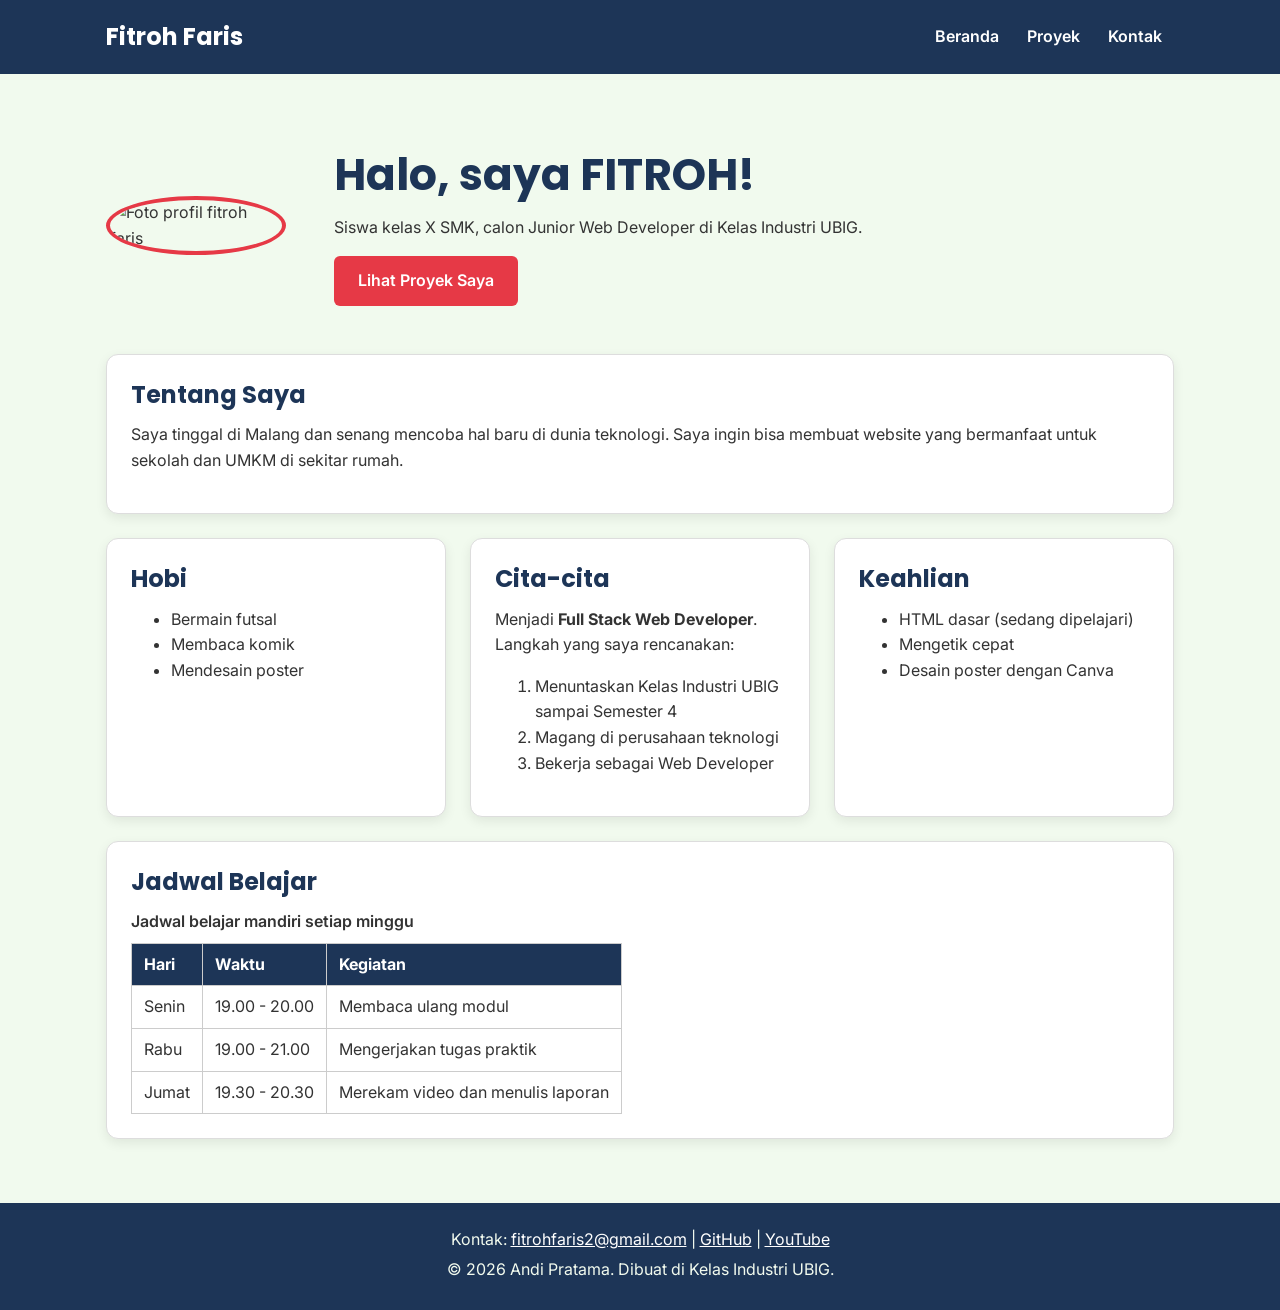
==== index.html @ 80561287 "feat: html pertama" ====
<!DOCTYPE html>
<html lang="id">
<head>
  <meta charset="UTF-8">
  <meta name="viewport" content="width=device-width, initial-scale=1.0">
  <title>Andi Pratama | Beranda</title>
  <link rel="preconnect" href="https://fonts.googleapis.com">
  <link rel="preconnect" href="https://fonts.gstatic.com" crossorigin>
  <link href="https://fonts.googleapis.com/css2?family=Inter:wght@400;600&family=Poppins:wght@600;700&display=swap" rel="stylesheet">
  <link rel="stylesheet" href="css/style.css">
</head>
<body>
  <header>
    <div class="container navbar">
      <h1>Fitroh Faris</h1>
      <nav class="menu-laptop">
        <ul>
          <li><a href="index.html">Beranda</a></li>
          <li><a href="proyek.html">Proyek</a></li>
          <li><a href="kontak.html">Kontak</a></li>
        </ul>
      </nav>
      <!-- Tantangan: menu ponsel yang bisa dibuka-tutup -->
      <details class="menu-ponsel">
        <summary>Menu</summary>
        <nav>
          <ul>
            <li><a href="index.html">Beranda</a></li>
            <li><a href="proyek.html">Proyek</a></li>
            <li><a href="kontak.html">Kontak</a></li>
          </ul>
        </nav>
      </details>
    </div>
  </header>

  <main>
    <div class="container">
      <section class="hero">
        <img src="img/foto-profile.png" alt="Foto profil fitroh faris" width="180">
        <div>
          <h2>Halo, saya FITROH!</h2>
          <p>Siswa kelas X SMK, calon Junior Web Developer di Kelas Industri UBIG.</p>
          <a href="proyek.html" class="tombol">Lihat Proyek Saya</a>
        </div>
      </section>

      <section class="kartu">
        <h2>Tentang Saya</h2>
        <p>Saya tinggal di Malang dan senang mencoba hal baru di dunia teknologi. Saya ingin bisa membuat website yang bermanfaat untuk sekolah dan UMKM di sekitar rumah.</p>
      </section>

      <div class="daftar-kartu">
        <section class="kartu">
          <h2>Hobi</h2>
          <ul>
            <li>Bermain futsal</li>
            <li>Membaca komik</li>
            <li>Mendesain poster</li>
          </ul>
        </section>

        <section class="kartu">
          <h2>Cita-cita</h2>
          <p>Menjadi <strong>Full Stack Web Developer</strong>. Langkah yang saya rencanakan:</p>
          <ol>
            <li>Menuntaskan Kelas Industri UBIG sampai Semester 4</li>
            <li>Magang di perusahaan teknologi</li>
            <li>Bekerja sebagai Web Developer</li>
          </ol>
        </section>

        <section class="kartu">
          <h2>Keahlian</h2>
          <ul>
            <li>HTML dasar (sedang dipelajari)</li>
            <li>Mengetik cepat</li>
            <li>Desain poster dengan Canva</li>
          </ul>
        </section>
      </div>

      <section class="kartu">
        <h2>Jadwal Belajar</h2>
        <table>
          <caption>Jadwal belajar mandiri setiap minggu</caption>
          <thead>
            <tr>
              <th>Hari</th>
              <th>Waktu</th>
              <th>Kegiatan</th>
            </tr>
          </thead>
          <tbody>
            <tr>
              <td>Senin</td>
              <td>19.00 - 20.00</td>
              <td>Membaca ulang modul</td>
            </tr>
            <tr>
              <td>Rabu</td>
              <td>19.00 - 21.00</td>
              <td>Mengerjakan tugas praktik</td>
            </tr>
            <tr>
              <td>Jumat</td>
              <td>19.30 - 20.30</td>
              <td>Merekam video dan menulis laporan</td>
            </tr>
          </tbody>
        </table>
      </section>
    </div>
  </main>

  <footer>
    <p>Kontak: <a href="mailto:fitrohfaris2@gmail.com">fitrohfaris2@gmail.com</a> |
      <a href="https://github.com/" target="_blank">GitHub</a> |
      <a href="https://www.youtube.com/" target="_blank">YouTube</a></p>
    <p>&copy; 2026 Andi Pratama. Dibuat di Kelas Industri UBIG.</p>
  </footer>
</body>
</html>
---- css/style.css ----
/* Gaya portofolio Andi Pratama
   Palet: #1D3557 (utama), #E63946 (aksen), #F1FAEE (latar)
   Huruf: Poppins (judul), Inter (isi)
   Tata letak: mobile first, titik ubah 768px (tablet) dan 1024px (laptop) */

/* 1. Reset */
* {
  box-sizing: border-box;
  margin: 0;
}

img {
  max-width: 100%;
  height: auto;
}

/* 2. Dasar halaman: warna dan huruf */
body {
  font-family: "Inter", Arial, sans-serif;
  font-size: 1rem;
  line-height: 1.6;
  color: #333333;
  background-color: #F1FAEE;
}

h1, h2, h3 {
  font-family: "Poppins", Arial, sans-serif;
  color: #1D3557;
  line-height: 1.3;
}

h2 {
  margin-bottom: 0.75rem;
}

p, ul, ol {
  margin-bottom: 1rem;
}

a {
  color: #E63946;
}

/* 3. Wadah, header, dan menu */
.container {
  max-width: 1100px;
  margin: 0 auto;
  padding: 0 1rem;
}

header {
  background-color: #1D3557;
  color: #FFFFFF;
  padding: 1rem 0;
}

header h1 {
  color: #FFFFFF;
  font-size: 1.5rem;
}

.navbar {
  display: flex;
  flex-wrap: wrap;
  justify-content: space-between;
  align-items: center;
  gap: 0.5rem;
}

nav ul {
  display: flex;
  gap: 0.25rem;
  padding: 0;
  margin: 0;
  list-style: none;
}

nav a {
  display: inline-block;
  padding: 0.5rem 0.75rem;
  border-radius: 6px;
  color: #FFFFFF;
  font-weight: 600;
  text-decoration: none;
}

/* Tantangan: menu ponsel buka-tutup dengan details */
.menu-laptop {
  display: none;
}

.menu-ponsel summary {
  padding: 0.5rem 0.75rem;
  border: 1px solid #FFFFFF;
  border-radius: 6px;
  font-weight: 600;
  cursor: pointer;
}

.menu-ponsel ul {
  flex-direction: column;
  margin-top: 0.5rem;
}

/* 4. Isi utama, hero, dan kartu */
main {
  padding: 1.5rem 0;
}

.hero {
  display: flex;
  flex-direction: column;
  align-items: center;
  gap: 1.5rem;
  padding: 1rem 0 2rem;
  text-align: center;
}

.hero img {
  border: 4px solid #E63946;
  border-radius: 50%;
}

.hero h2 {
  font-size: 2rem;
}

.tombol {
  display: inline-block;
  padding: 0.75rem 1.5rem;
  border-radius: 6px;
  background-color: #E63946;
  color: #FFFFFF;
  font-weight: 600;
  text-decoration: none;
}

.kartu {
  background-color: #FFFFFF;
  padding: 1rem;
  margin-bottom: 1.5rem;
  border: 1px solid #DDDDDD;
  border-radius: 12px;
  box-shadow: 0 4px 12px rgba(0, 0, 0, 0.08);
}

.daftar-kartu {
  display: flex;
  flex-wrap: wrap;
  gap: 1.5rem;
  margin-bottom: 1.5rem;
}

.daftar-kartu .kartu {
  flex: 1 1 280px;
  margin-bottom: 0;
}

article img {
  border-radius: 8px;
  border: 1px solid #DDDDDD;
}

/* 5. Tabel */
table {
  border-collapse: collapse;
}

caption {
  font-weight: 600;
  text-align: left;
  margin-bottom: 0.5rem;
}

th, td {
  border: 1px solid #CCCCCC;
  padding: 0.5rem 0.75rem;
  text-align: left;
}

th {
  background-color: #1D3557;
  color: #FFFFFF;
}

/* 6. Form */
label {
  font-weight: 600;
}

input, select, textarea {
  width: 100%;
  max-width: 22rem;
  padding: 0.6rem;
  margin-top: 0.25rem;
  border: 1px solid #CCCCCC;
  border-radius: 6px;
  font-family: inherit;
  font-size: 1rem;
}

button {
  padding: 0.75rem 1.5rem;
  border: none;
  border-radius: 6px;
  background-color: #E63946;
  color: #FFFFFF;
  font-family: inherit;
  font-size: 1rem;
  font-weight: 600;
  cursor: pointer;
}

/* 7. Footer */
footer {
  background-color: #1D3557;
  color: #F1FAEE;
  text-align: center;
  padding: 1.5rem;
}

footer p {
  margin-bottom: 0.25rem;
}

footer a {
  color: #FFFFFF;
}

/* 8. Tablet: lebar layar 768px ke atas */
@media (min-width: 768px) {
  .menu-laptop {
    display: block;
  }

  .menu-ponsel {
    display: none;
  }

  .hero {
    flex-direction: row;
    padding: 2rem 0 3rem;
    text-align: left;
  }

  .kartu {
    padding: 1.5rem;
  }
}

/* 9. Laptop: lebar layar 1024px ke atas */
@media (min-width: 1024px) {
  main {
    padding: 2.5rem 0;
  }

  .hero {
    gap: 3rem;
  }

  .hero h2 {
    font-size: 2.75rem;
  }
}
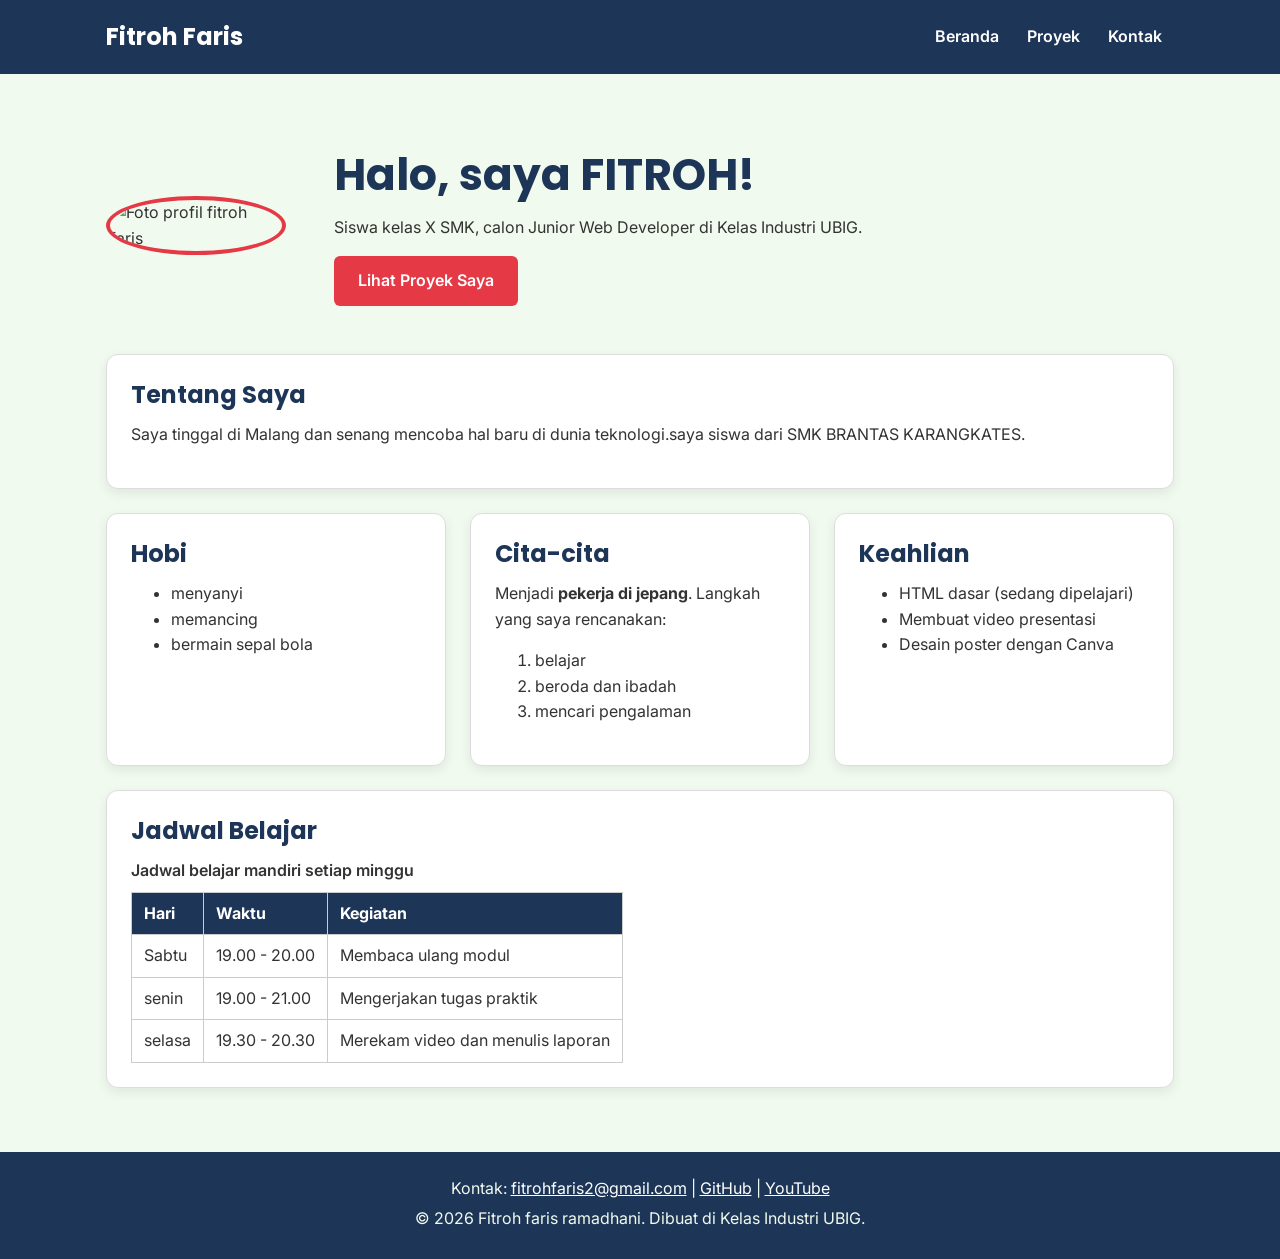
==== commit a49787ba: "first commit" ====
--- a/index.html
+++ b/index.html
@@ -8,7 +8,7 @@
   <link rel="preconnect" href="https://fonts.gstatic.com" crossorigin>
   <link href="https://fonts.googleapis.com/css2?family=Inter:wght@400;600&family=Poppins:wght@600;700&display=swap" rel="stylesheet">
   <link rel="stylesheet" href="css/style.css">
-</head>
+</head> 
 <body>
   <header>
     <div class="container navbar">
@@ -47,26 +47,26 @@
 
       <section class="kartu">
         <h2>Tentang Saya</h2>
-        <p>Saya tinggal di Malang dan senang mencoba hal baru di dunia teknologi. Saya ingin bisa membuat website yang bermanfaat untuk sekolah dan UMKM di sekitar rumah.</p>
+        <p>Saya tinggal di Malang dan senang mencoba hal baru di dunia teknologi.saya siswa dari SMK BRANTAS KARANGKATES.</p>
       </section>
 
       <div class="daftar-kartu">
         <section class="kartu">
           <h2>Hobi</h2>
           <ul>
-            <li>Bermain futsal</li>
-            <li>Membaca komik</li>
-            <li>Mendesain poster</li>
+            <li>menyanyi</li>
+            <li>memancing</li>
+            <li>bermain sepal bola</li>
           </ul>
         </section>
 
         <section class="kartu">
           <h2>Cita-cita</h2>
-          <p>Menjadi <strong>Full Stack Web Developer</strong>. Langkah yang saya rencanakan:</p>
+          <p>Menjadi <strong> pekerja di jepang</strong>. Langkah yang saya rencanakan:</p>
           <ol>
-            <li>Menuntaskan Kelas Industri UBIG sampai Semester 4</li>
-            <li>Magang di perusahaan teknologi</li>
-            <li>Bekerja sebagai Web Developer</li>
+            <li>belajar</li>
+            <li>beroda dan ibadah</li>
+            <li>mencari pengalaman</li>
           </ol>
         </section>
 
@@ -74,7 +74,7 @@
           <h2>Keahlian</h2>
           <ul>
             <li>HTML dasar (sedang dipelajari)</li>
-            <li>Mengetik cepat</li>
+            <li>Membuat video presentasi</li>
             <li>Desain poster dengan Canva</li>
           </ul>
         </section>
@@ -93,17 +93,17 @@
           </thead>
           <tbody>
             <tr>
-              <td>Senin</td>
+              <td>Sabtu</td>
               <td>19.00 - 20.00</td>
               <td>Membaca ulang modul</td>
             </tr>
             <tr>
-              <td>Rabu</td>
+              <td>senin</td>
               <td>19.00 - 21.00</td>
               <td>Mengerjakan tugas praktik</td>
             </tr>
             <tr>
-              <td>Jumat</td>
+              <td>selasa</td>
               <td>19.30 - 20.30</td>
               <td>Merekam video dan menulis laporan</td>
             </tr>
@@ -117,7 +117,7 @@
     <p>Kontak: <a href="mailto:fitrohfaris2@gmail.com">fitrohfaris2@gmail.com</a> |
       <a href="https://github.com/" target="_blank">GitHub</a> |
       <a href="https://www.youtube.com/" target="_blank">YouTube</a></p>
-    <p>&copy; 2026 Andi Pratama. Dibuat di Kelas Industri UBIG.</p>
+    <p>&copy; 2026 Fitroh faris ramadhani. Dibuat di Kelas Industri UBIG.</p>
   </footer>
 </body>
 </html>
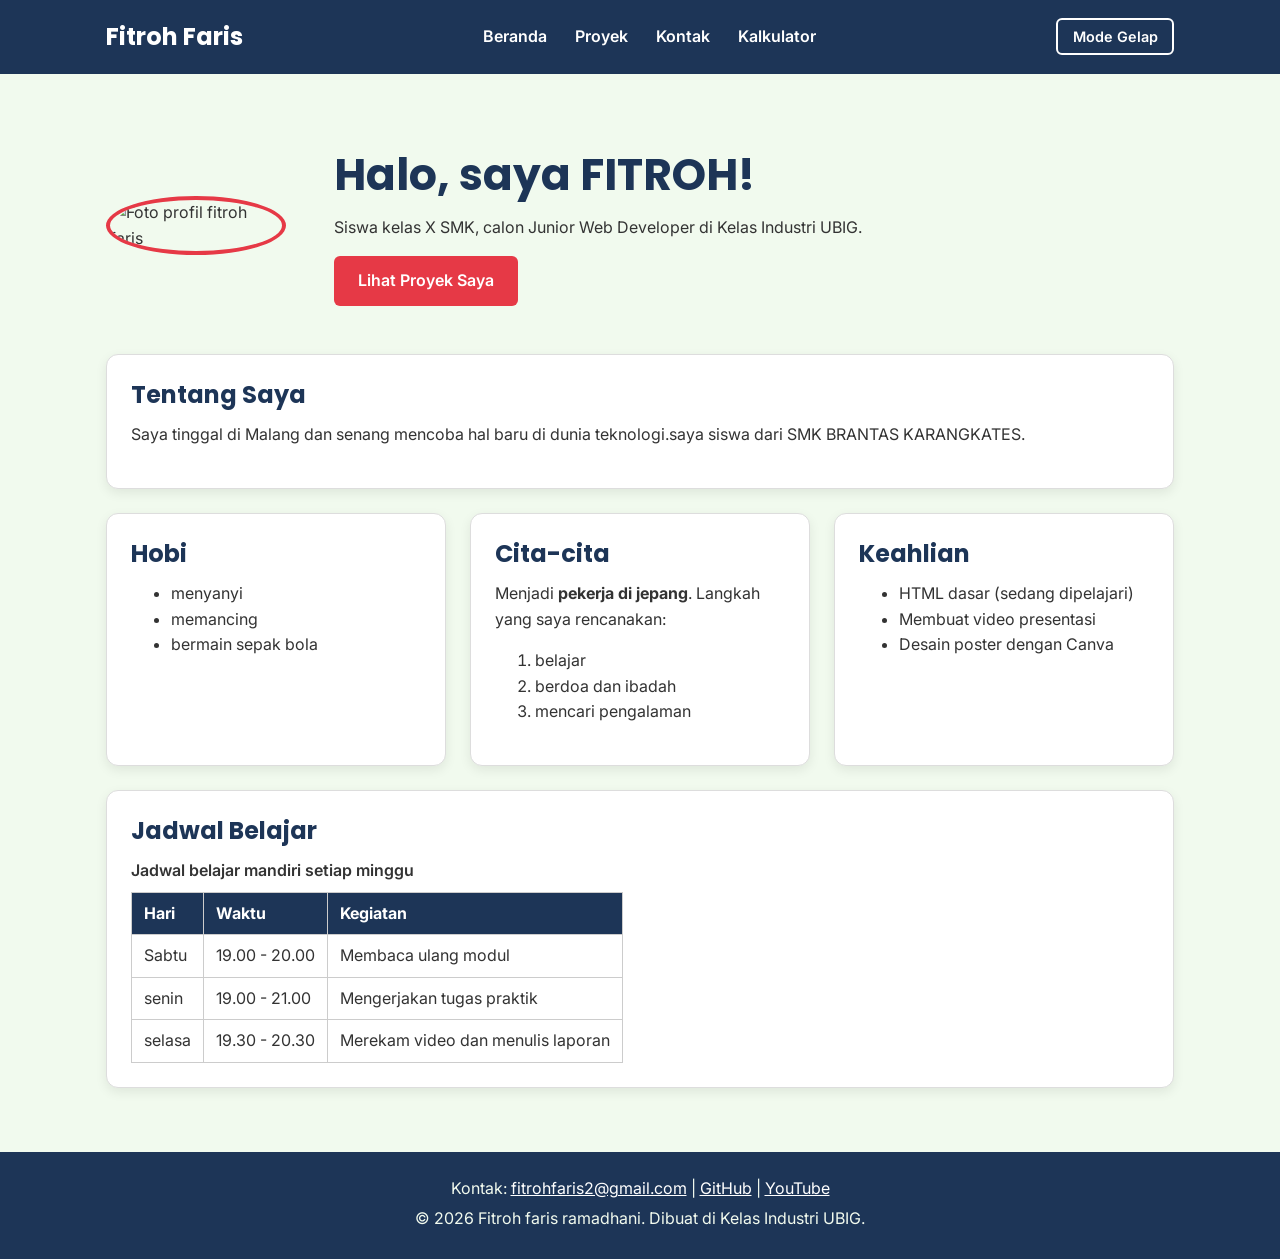
==== commit a014d762: "add tugas 7" ====
--- a/index.html
+++ b/index.html
@@ -3,11 +3,17 @@
 <head>
   <meta charset="UTF-8">
   <meta name="viewport" content="width=device-width, initial-scale=1.0">
-  <title>Andi Pratama | Beranda</title>
+  <title>Fitroh Faris | Beranda</title>
   <link rel="preconnect" href="https://fonts.googleapis.com">
   <link rel="preconnect" href="https://fonts.gstatic.com" crossorigin>
   <link href="https://fonts.googleapis.com/css2?family=Inter:wght@400;600&family=Poppins:wght@600;700&display=swap" rel="stylesheet">
   <link rel="stylesheet" href="css/style.css">
+  <script>
+    if (localStorage.getItem("tema") === "gelap") {
+      document.documentElement.classList.add("gelap");
+    }
+  </script>
+  <script src="js/main.js" defer></script>
 </head> 
 <body>
   <header>
@@ -18,6 +24,7 @@
           <li><a href="index.html">Beranda</a></li>
           <li><a href="proyek.html">Proyek</a></li>
           <li><a href="kontak.html">Kontak</a></li>
+          <li><a href="kalkulator.html">Kalkulator</a></li>
         </ul>
       </nav>
       <!-- Tantangan: menu ponsel yang bisa dibuka-tutup -->
@@ -28,9 +35,11 @@
             <li><a href="index.html">Beranda</a></li>
             <li><a href="proyek.html">Proyek</a></li>
             <li><a href="kontak.html">Kontak</a></li>
+            <li><a href="kalkulator.html">Kalkulator</a></li>
           </ul>
         </nav>
       </details>
+      <button type="button" id="tombol-tema" class="tombol-tema">Mode Gelap</button>
     </div>
   </header>
 
@@ -56,7 +65,7 @@
           <ul>
             <li>menyanyi</li>
             <li>memancing</li>
-            <li>bermain sepal bola</li>
+            <li>bermain sepak bola</li>
           </ul>
         </section>
 
@@ -65,7 +74,7 @@
           <p>Menjadi <strong> pekerja di jepang</strong>. Langkah yang saya rencanakan:</p>
           <ol>
             <li>belajar</li>
-            <li>beroda dan ibadah</li>
+            <li>berdoa dan ibadah</li>
             <li>mencari pengalaman</li>
           </ol>
         </section>
@@ -115,7 +124,7 @@
 
   <footer>
     <p>Kontak: <a href="mailto:fitrohfaris2@gmail.com">fitrohfaris2@gmail.com</a> |
-      <a href="https://github.com/" target="_blank">GitHub</a> |
+      <a href="https://github.com/fitrohrpl-boop" target="_blank">GitHub</a> |
       <a href="https://www.youtube.com/" target="_blank">YouTube</a></p>
     <p>&copy; 2026 Fitroh faris ramadhani. Dibuat di Kelas Industri UBIG.</p>
   </footer>
--- a/css/style.css
+++ b/css/style.css
@@ -1,8 +1,3 @@
-/* Gaya portofolio Andi Pratama
-   Palet: #1D3557 (utama), #E63946 (aksen), #F1FAEE (latar)
-   Huruf: Poppins (judul), Inter (isi)
-   Tata letak: mobile first, titik ubah 768px (tablet) dan 1024px (laptop) */
-
 /* 1. Reset */
 * {
   box-sizing: border-box;
@@ -14,18 +9,37 @@
   height: auto;
 }
 
-/* 2. Dasar halaman: warna dan huruf */
+/* 2. Variabel warna tema terang */
+:root {
+  --warna-utama: #1D3557;
+  --warna-judul: #1D3557;
+  --warna-aksen: #E63946;
+  --warna-tautan: #E63946;
+  --warna-latar: #F1FAEE;
+  --warna-teks: #333333;
+  --warna-kartu: #FFFFFF;
+  --warna-garis: #DDDDDD;
+}
+
+/* 2b. Dasar halaman: warna dan huruf */
 body {
   font-family: "Inter", Arial, sans-serif;
   font-size: 1rem;
   line-height: 1.6;
-  color: #333333;
-  background-color: #F1FAEE;
+  color: var(--warna-teks);
+  background-color: var(--warna-latar);
+  min-height: 100vh;
+  display: flex;
+  flex-direction: column;
+}
+
+main {
+  flex: 1;
 }
 
 h1, h2, h3 {
   font-family: "Poppins", Arial, sans-serif;
-  color: #1D3557;
+  color: var(--warna-judul);
   line-height: 1.3;
 }
 
@@ -38,7 +52,7 @@
 }
 
 a {
-  color: #E63946;
+  color: var(--warna-tautan);
 }
 
 /* 3. Wadah, header, dan menu */
@@ -49,7 +63,7 @@
 }
 
 header {
-  background-color: #1D3557;
+  background-color: var(--warna-utama);
   color: #FFFFFF;
   padding: 1rem 0;
 }
@@ -117,7 +131,7 @@
 }
 
 .hero img {
-  border: 4px solid #E63946;
+  border: 4px solid var(--warna-aksen);
   border-radius: 50%;
 }
 
@@ -129,17 +143,17 @@
   display: inline-block;
   padding: 0.75rem 1.5rem;
   border-radius: 6px;
-  background-color: #E63946;
+  background-color: var(--warna-aksen);
   color: #FFFFFF;
   font-weight: 600;
   text-decoration: none;
 }
 
 .kartu {
-  background-color: #FFFFFF;
+  background-color: var(--warna-kartu);
   padding: 1rem;
   margin-bottom: 1.5rem;
-  border: 1px solid #DDDDDD;
+  border: 1px solid var(--warna-garis);
   border-radius: 12px;
   box-shadow: 0 4px 12px rgba(0, 0, 0, 0.08);
 }
@@ -158,7 +172,7 @@
 
 article img {
   border-radius: 8px;
-  border: 1px solid #DDDDDD;
+  border: 1px solid var(--warna-garis);
 }
 
 /* 5. Tabel */
@@ -179,7 +193,7 @@
 }
 
 th {
-  background-color: #1D3557;
+  background-color: var(--warna-utama);
   color: #FFFFFF;
 }
 
@@ -197,13 +211,19 @@
   border-radius: 6px;
   font-family: inherit;
   font-size: 1rem;
+  background-color: var(--warna-kartu);
+  color: var(--warna-teks);
+}
+
+.keterangan {
+  font-size: 0.875rem;
 }
 
 button {
   padding: 0.75rem 1.5rem;
   border: none;
   border-radius: 6px;
-  background-color: #E63946;
+  background-color: var(--warna-aksen);
   color: #FFFFFF;
   font-family: inherit;
   font-size: 1rem;
@@ -213,8 +233,8 @@
 
 /* 7. Footer */
 footer {
-  background-color: #1D3557;
-  color: #F1FAEE;
+  background-color: var(--warna-utama);
+  color: var(--warna-latar);
   text-align: center;
   padding: 1.5rem;
 }
@@ -262,3 +282,132 @@
     font-size: 2.75rem;
   }
 }
+
+/* 10. Tombol tema, filter, dan label kategori */
+.tombol-tema {
+  padding: 0.5rem 0.9rem;
+  border: 2px solid #FFFFFF;
+  background-color: transparent;
+  font-size: 0.9rem;
+}
+
+.filter {
+  display: flex;
+  flex-wrap: wrap;
+  gap: 0.5rem;
+  margin-bottom: 1rem;
+}
+
+.tombol-filter {
+  padding: 0.5rem 1rem;
+  border: 2px solid var(--warna-garis);
+  background-color: var(--warna-kartu);
+  color: var(--warna-judul);
+}
+
+.tombol-filter.aktif {
+  background-color: var(--warna-aksen);
+  border-color: var(--warna-aksen);
+  color: #FFFFFF;
+}
+
+.label {
+  display: inline-block;
+  padding: 0.1rem 0.6rem;
+  margin-bottom: 0.5rem;
+  border-radius: 999px;
+  background-color: var(--warna-latar);
+  color: var(--warna-judul);
+  font-size: 0.85rem;
+  font-weight: 600;
+}
+
+/* 11. Tema gelap: isi variabel diganti saat body memiliki class gelap */
+:root.gelap,
+body.gelap {
+  --warna-utama: #0B1526;
+  --warna-judul: #A8DADC;
+  --warna-tautan: #FF8A8A;
+  --warna-latar: #121A24;
+  --warna-teks: #E3E8EE;
+  --warna-kartu: #1C2836;
+  --warna-garis: #34465A;
+}
+
+/* 12. Gaya Kalkulator */
+.kalkulator-wrap {
+  display: flex;
+  justify-content: center;
+  padding: 2rem 1rem;
+}
+
+.kalkulator-kartu {
+  width: 100%;
+  max-width: 26rem;
+  padding: 2rem;
+  text-align: center;
+}
+
+.kalkulator-judul {
+  font-size: 1.75rem;
+  margin-bottom: 0.25rem;
+}
+
+.kalkulator-desk {
+  color: var(--warna-teks);
+  margin-bottom: 1.5rem;
+}
+
+.kolom {
+  margin-bottom: 1rem;
+  text-align: left;
+}
+
+.kolom label {
+  display: block;
+  margin-bottom: 0.25rem;
+  color: var(--warna-judul);
+}
+
+.kolom input {
+  max-width: none;
+  width: 100%;
+  margin-top: 0;
+  padding: 0.75rem;
+  font-size: 1.1rem;
+}
+
+#hitung {
+  width: 100%;
+  margin-top: 0.5rem;
+  padding: 0.9rem;
+  font-size: 1.1rem;
+  background-color: var(--warna-aksen);
+  transition: background-color 0.2s ease, transform 0.1s ease;
+}
+
+#hitung:hover {
+  background-color: var(--warna-aksen);
+  filter: brightness(0.92);
+}
+
+#hitung:active {
+  transform: scale(0.98);
+}
+
+.hasil {
+  margin-top: 1.25rem;
+  margin-bottom: 0;
+  padding: 1rem;
+  border-radius: 8px;
+  border: 1px solid var(--warna-garis);
+  background-color: var(--warna-latar);
+  font-family: "Poppins", Arial, sans-serif;
+  font-weight: 600;
+  color: var(--warna-judul);
+  text-align: center;
+}
+
+.hasil:empty {
+  display: none;
+}
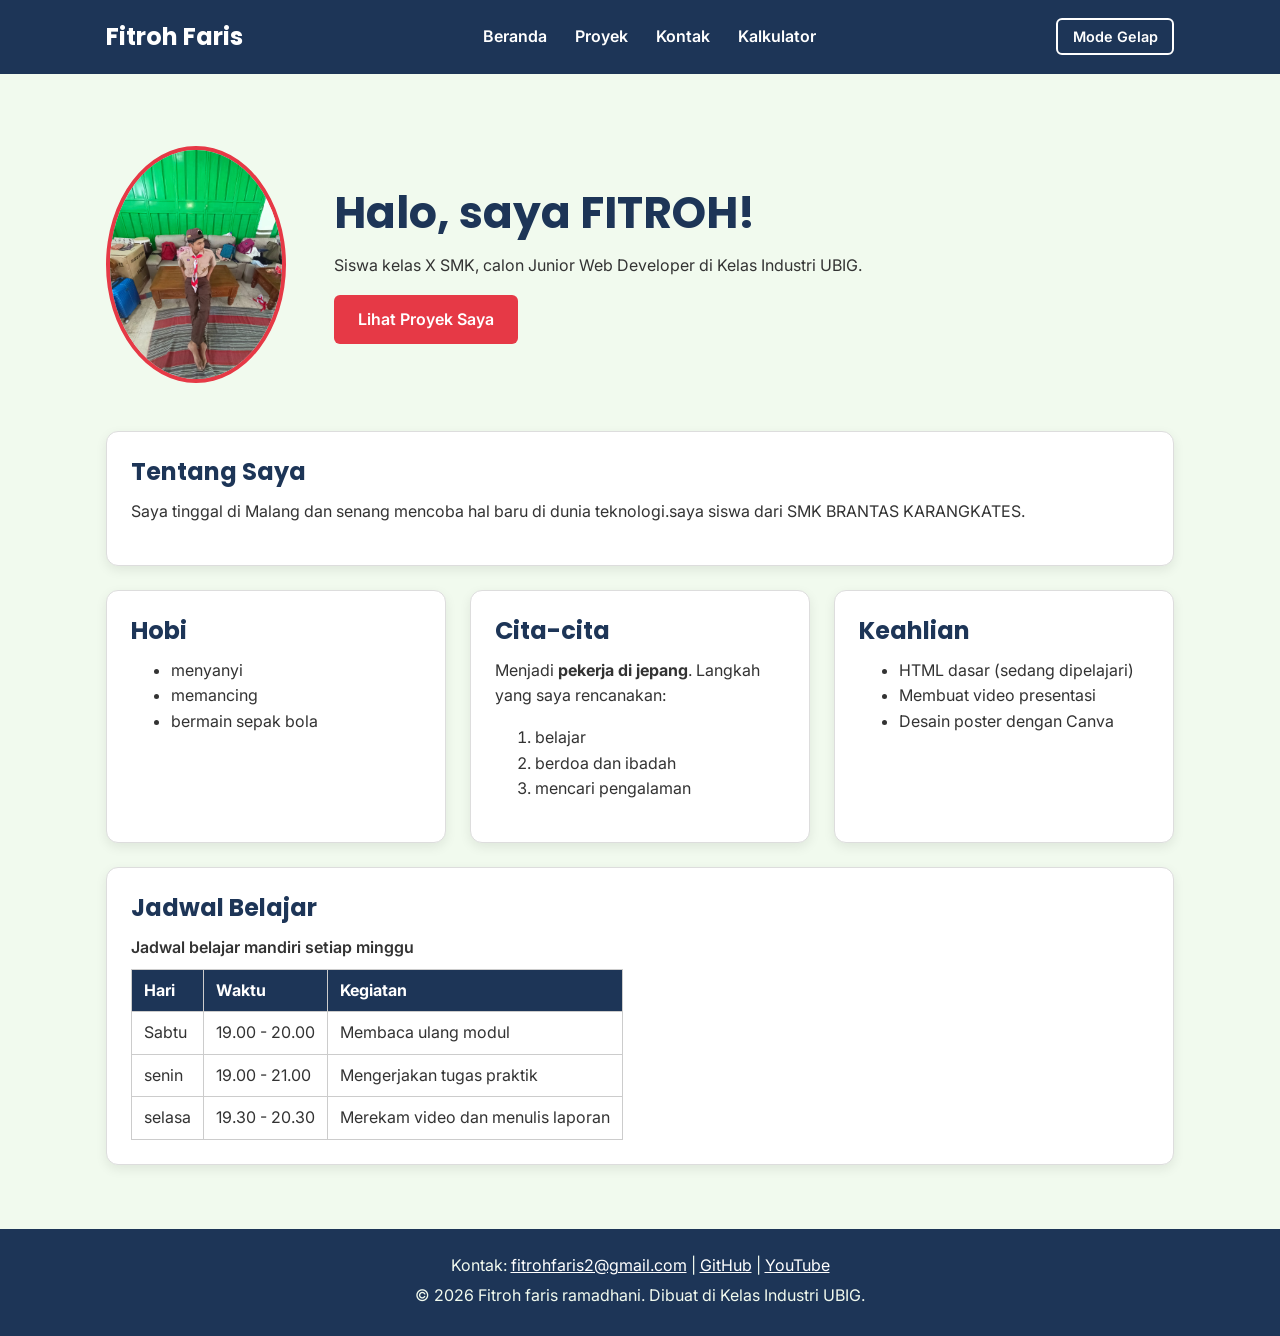
==== commit f757731a: "fix profile" ====
--- a/index.html
+++ b/index.html
@@ -46,7 +46,7 @@
   <main>
     <div class="container">
       <section class="hero">
-        <img src="img/foto-profile.png" alt="Foto profil fitroh faris" width="180">
+        <img src="img/foto-profil.png" alt="Foto profil fitroh faris" width="180">
         <div>
           <h2>Halo, saya FITROH!</h2>
           <p>Siswa kelas X SMK, calon Junior Web Developer di Kelas Industri UBIG.</p>
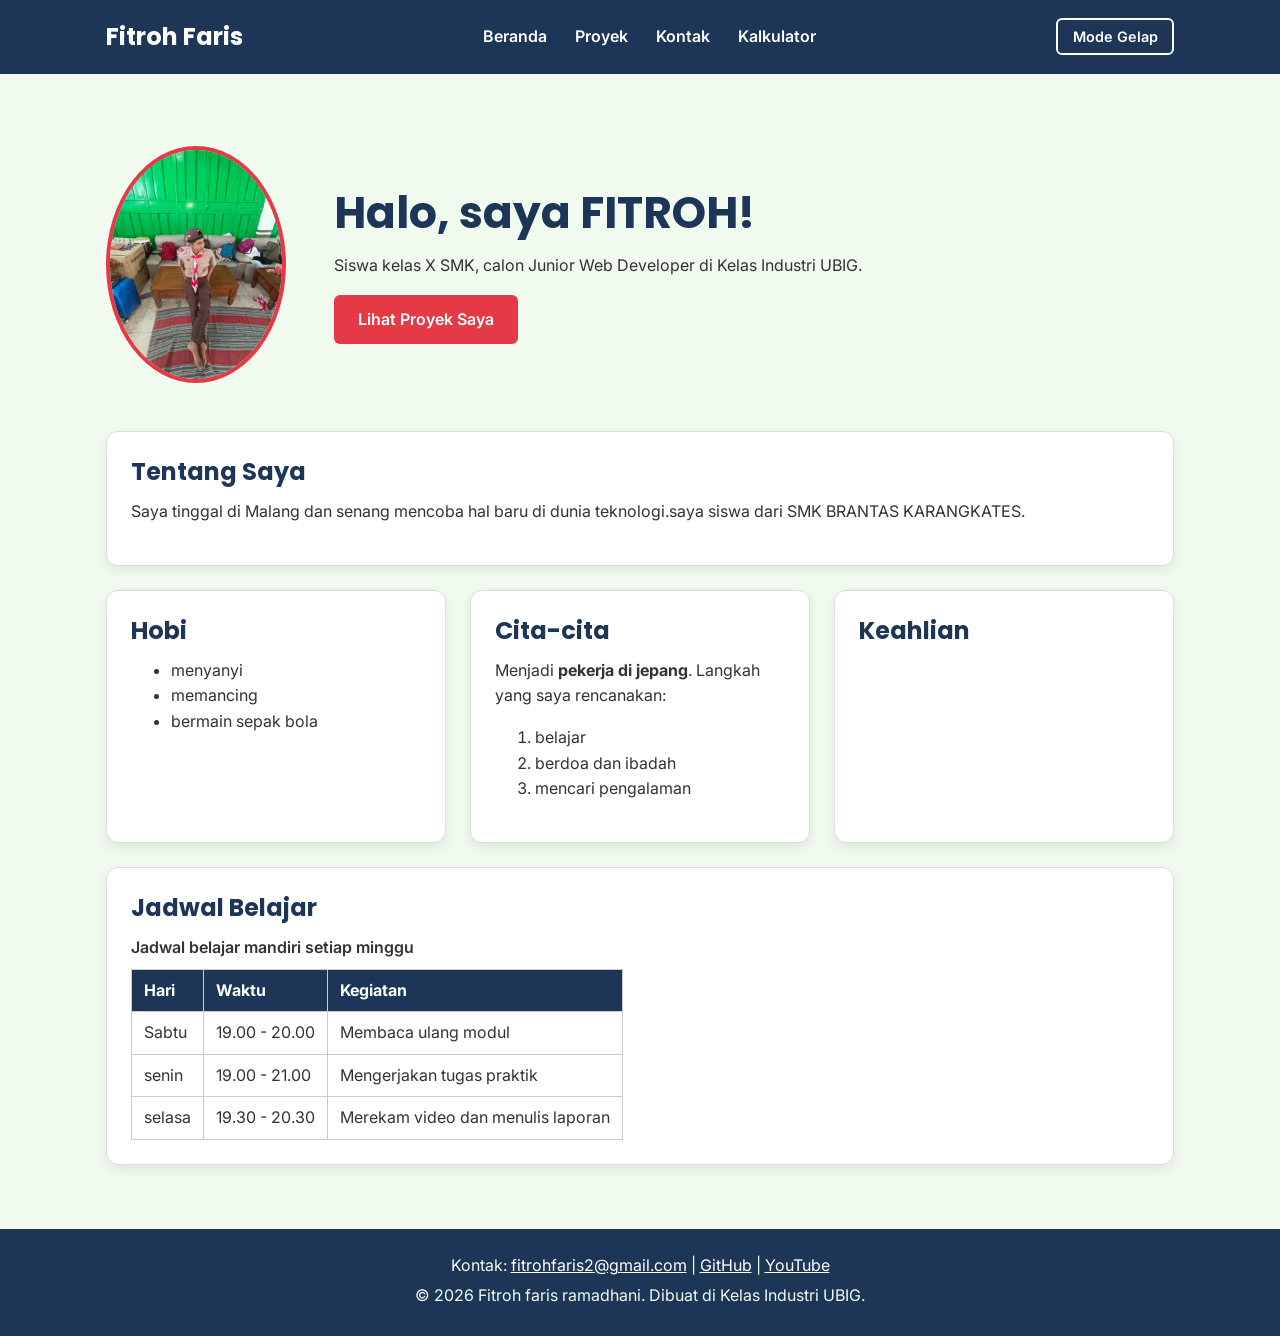
==== commit 8b38d512: "feat: uji praktek paket B menambahkan kosongkan pesan" ====
--- a/index.html
+++ b/index.html
@@ -81,11 +81,8 @@
 
         <section class="kartu">
           <h2>Keahlian</h2>
-          <ul>
-            <li>HTML dasar (sedang dipelajari)</li>
-            <li>Membuat video presentasi</li>
-            <li>Desain poster dengan Canva</li>
-          </ul>
+          <ul id="daftar-skill"></ul>
+          <p id="jumlah-skill"></p>
         </section>
       </div>
 
--- a/css/style.css
+++ b/css/style.css
@@ -14,7 +14,7 @@
   --warna-utama: #1D3557;
   --warna-judul: #1D3557;
   --warna-aksen: #E63946;
-  --warna-tautan: #E63946;
+  --warna-tautan: #e54855;
   --warna-latar: #F1FAEE;
   --warna-teks: #333333;
   --warna-kartu: #FFFFFF;
